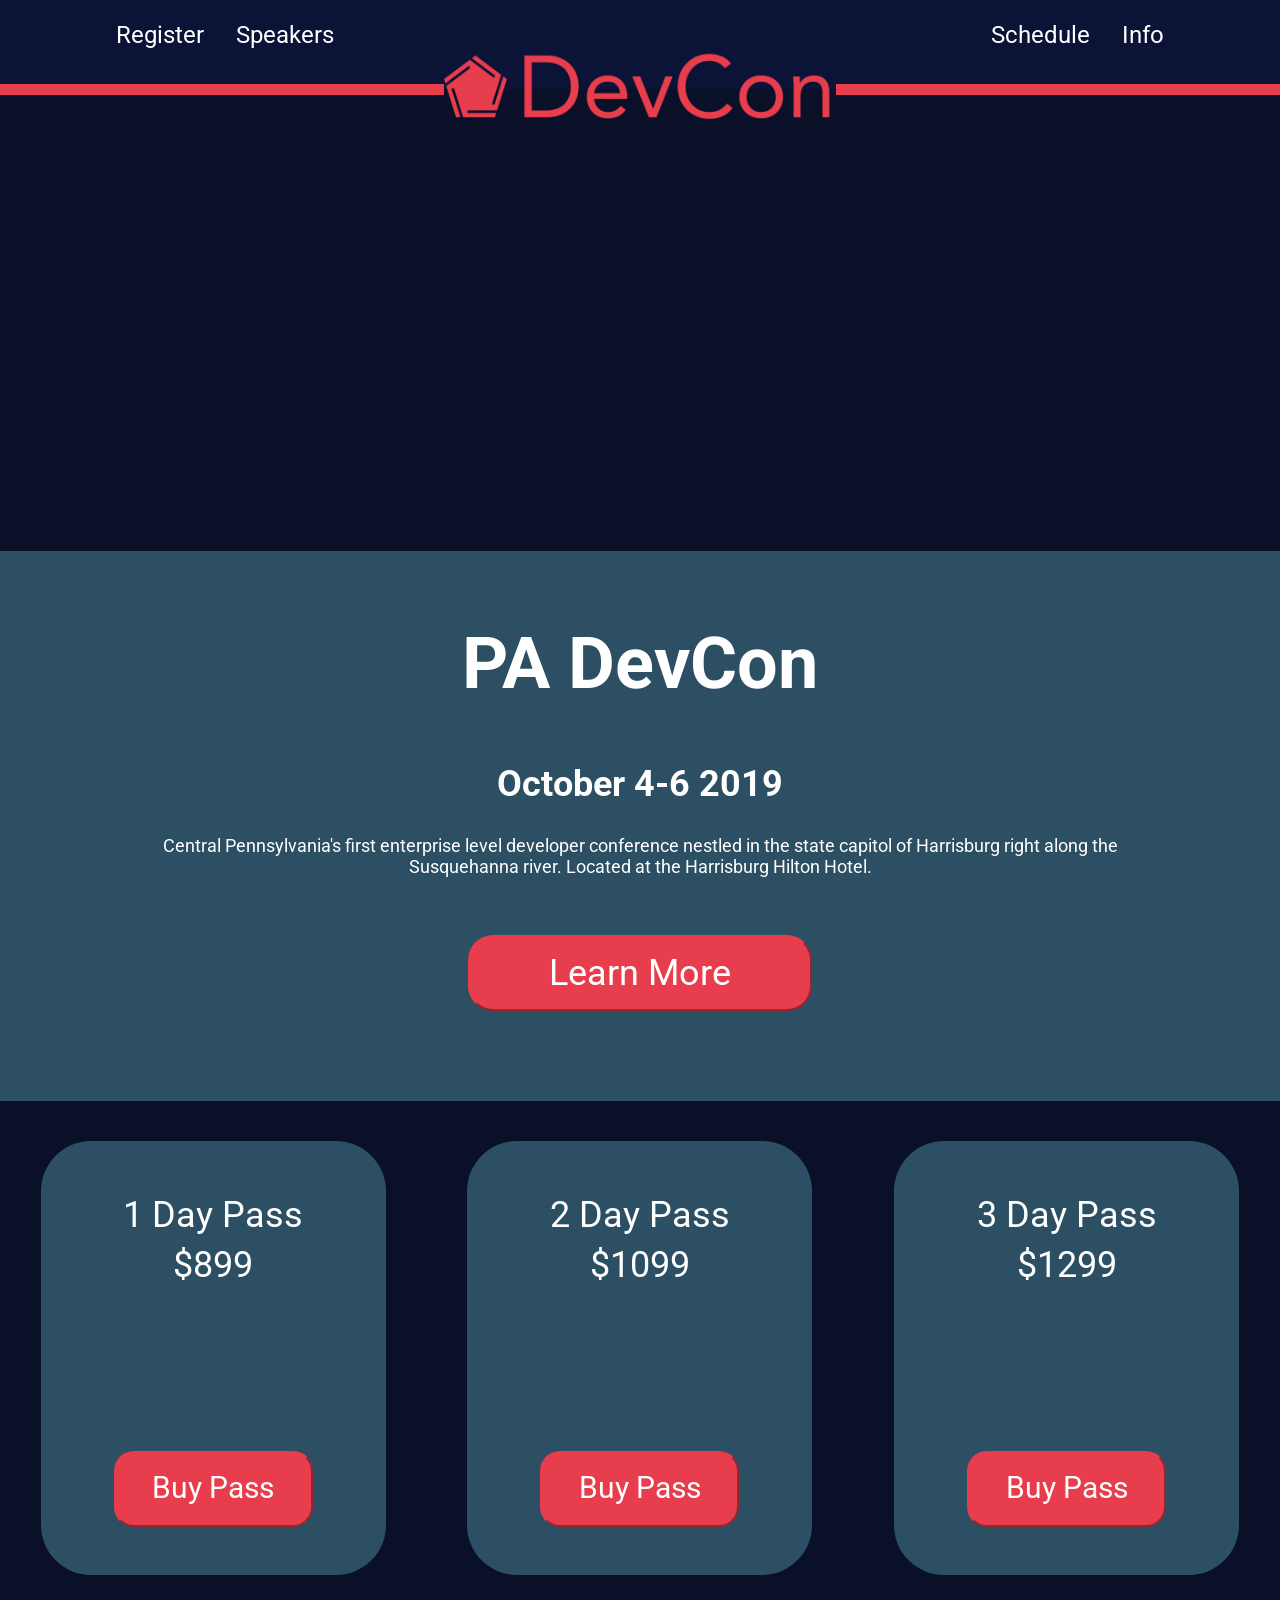
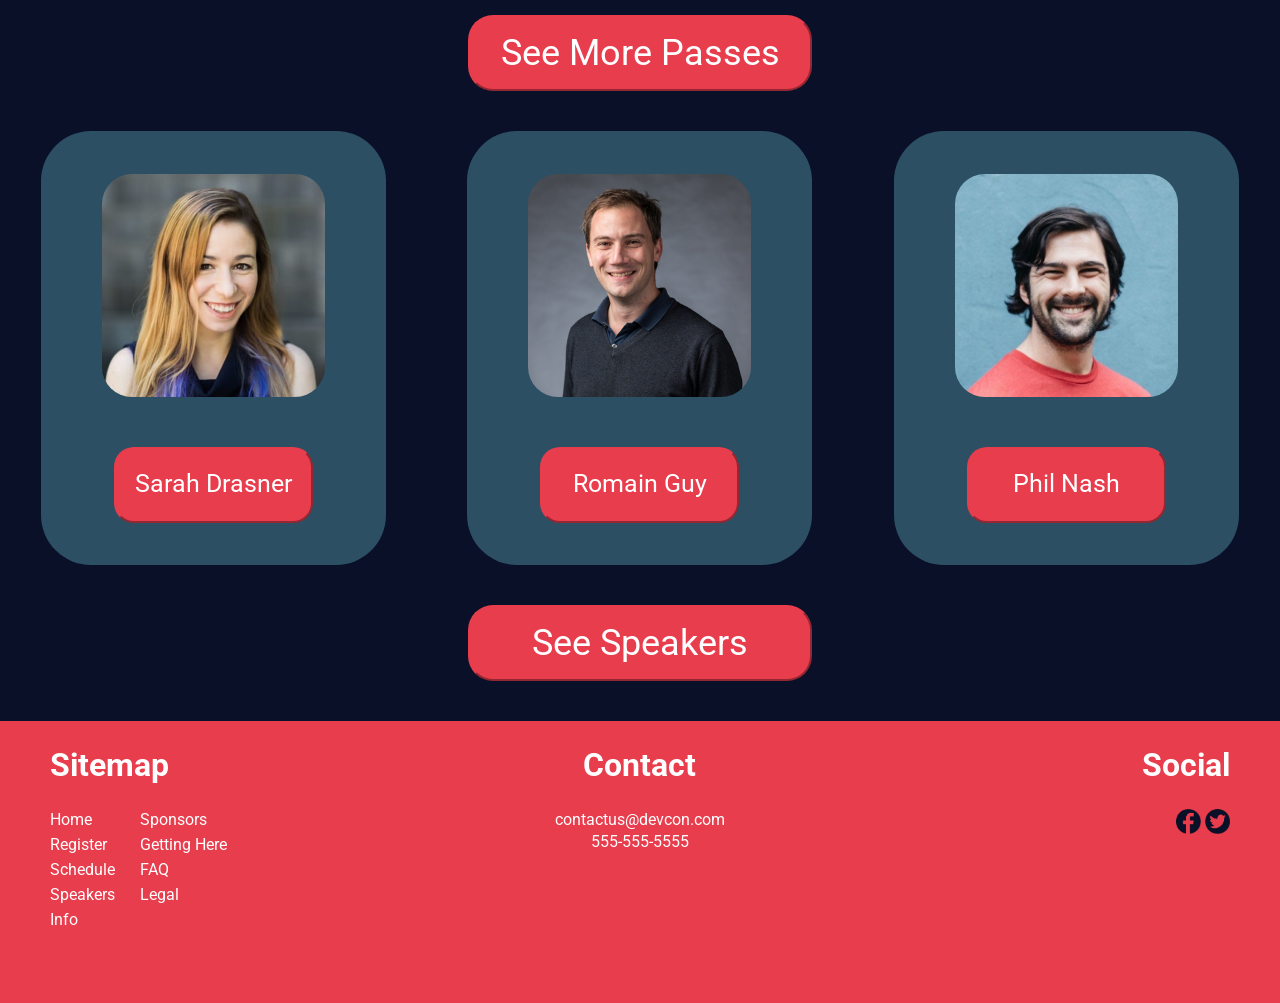
==== index.html @ 5bee3df5 "Link Corrections Made corrections to footers on all pages." ====
<!doctype html>
<html class="no-js" lang="">

<head>
  <meta charset="utf-8">
  <meta http-equiv="x-ua-compatible" content="ie=edge">
  <title></title>
  <meta name="description" content="">
  <meta name="viewport" content="width=device-width, initial-scale=1, shrink-to-fit=no">

  <link rel="manifest" href="site.webmanifest">
  <link rel="apple-touch-icon" href="icon.png">
  <!-- Place favicon.ico in the root directory -->

  <link rel="stylesheet" href="css/normalize.css">
  <link rel="stylesheet" href="css/main.css">
</head>

<body>
  <!--[if lte IE 9]>
    <p class="browserupgrade">You are using an <strong>outdated</strong> browser. Please <a href="https://browsehappy.com/">upgrade your browser</a> to improve your experience and security.</p>
  <![endif]-->

  <!-- Add your site or application content here -->
<header>
  <div class="main_nav">
    <div class="main_nav_text">
      <ul>
        <li style="float:left"><a href="sub_pages/register.html">Register</a></li>
        <li style="float:left"><a href="sub_pages/speakers.html">Speakers</a></li>
        <li style="float:right"><a href="sub_pages/info/info.html">Info</a></li>
        <li style="float:right"><a href="sub_pages/schedule.html">Schedule</a></li>
      </ul>
    </div>
    <div class="main_nav_logo_section">
      <div class="left_bar"></div>
        <div class="main_logo">
          <a href="index.html"><img src="img/devcon_logo.png" width="100%" height="auto" alt="DevCon Logo"></img></a>
        </div>
      <div class="right_bar"></div>
    </div>
  </div>
</header>

<section class="hero_section">
  <video autoplay muted width="100%" height="auto" id="main_video">
    <source src="img/Comp_2_1.mp4" type="video/mp4">
  </video>
</section>

<section class="main_content">
  <div class="learn_more">
    <div class="learn_more_text">
      <h1>PA DevCon</h1>
      <h2>October 4-6 2019</h2>
      <p>Central Pennsylvania's first enterprise level developer conference nestled in the state capitol of Harrisburg
        right along the Susquehanna river. Located at the Harrisburg Hilton Hotel.</p>
      <a href="sub_pages/info/info.html"><button>Learn More</button></a>
    </div>
  </div>

  <div class="conference_info">
    <div class="passes_container">
      <div class="passes">
        <div class="main_content_boxes">
          <div class="main_content_box_header">1 Day Pass<br>$899</div>
          <a href="sub_pages/register.html"><button class="main_content_box_buttons">Buy Pass</button></a>
        </div>
        <div class="main_content_boxes">
          <div class="main_content_box_header">2 Day Pass<br>$1099</div>
          <a href="sub_pages/register.html"><button class="main_content_box_buttons">Buy Pass</button></a>
        </div>
        <div class="main_content_boxes">
          <div class="main_content_box_header">3 Day Pass<br>$1299</div>
          <a href="sub_pages/register.html"><button class="main_content_box_buttons">Buy Pass</button></a>
        </div>
      </div>
      <a href="sub_pages/register.html"><button class="main_content_button">See More Passes</button></a>
    </div>

    <div class="speakers_container">
      <div class="speakers">
        <div class="main_content_boxes">
          <div class="main_content_box_header_img"><img src="img/sarah_drasner.jpg" class="main_content_box_img" alt="DevCon Logo"></img></div>
          <button class="main_content_box_buttons_speaker" id="sarah_drasner_link">Sarah Drasner</button>
        </div>
        <div class="main_content_boxes">
          <div class="main_content_box_header_img"><img src="img/romain_guy.jpg" class="main_content_box_img" alt="DevCon Logo"></img></div>
          <button class="main_content_box_buttons_speaker" id="romain_guy_link">Romain Guy</button></a>
        </div>
        <div class="main_content_boxes">
          <div class="main_content_box_header_img"><img src="img/phil_nash.jpg" class="main_content_box_img" alt="DevCon Logo"></img></div>
          <button class="main_content_box_buttons_speaker" id="phil_nash_link">Phil Nash</button></a>
        </div>
      </div>
      <a href="sub_pages/speakers.html"><button class="main_content_button_speaker">See Speakers</button></a>
    </div>
  </div>

  <!-- Sarah Drasner Modal -->
  <div class="speakers_modal" id="speakers_modal_content_20">
    <!-- Modal content -->
    <div class="speakers_modal_content" id="speakers_modal_content_20">
      <span class="close_modal">&times;</span>
      <img src="img/sarah_drasner.jpg" class="speakers_modal_img" alt="Sarah Drasner Headshot"></img>
      <h1>Sarah Drasner</h1>
      <h2>Sr. Cloud Developer</h2>
      <h3>Microsoft</h3>
      <p>Sarah is an award-winning Speaker, Sr Cloud Developer Advocate at Microsoft, and Staff Writer at CSS-Tricks. Sarah is also the co-founder of Web Animation Workshops, with Val Head. Sheís the author of SVG Animations from OíReilly and has given Front-end Masters workshops on Vue.js and Advanced SVG Animations. Sarah is formerly Manager of UX Design & Engineering at Trulia (Zillow). Sarah won CSS Dev Confís ìBest of the Best Awardî as well as ìBest Code Wranglerî from CSS Design Awards.</p>
      <a href="schedule.html"><button>See Schedule</button></a>
    </div>
  </div>
  <!-- Romain Guy Modal -->
  <div class="speakers_modal" id="speakers_modal_content_18">
    <!-- Modal content -->
    <div class="speakers_modal_content" id="speakers_modal_content_18">
      <span class="close_modal">&times;</span>
      <img src="img/romain_guy.jpg" class="speakers_modal_img" alt="Romain Guy Headshot"></img>
      <h1>Romain Guy</h1>
      <h2>Senior Staff Software Engineer</h2>
      <h3>Google</h3>
      <p>Romain is an engineer at Google. He worked on the Android Framework team, leading the UI toolkit and UI renderer, and now works on new Kotlin and graphics related projects.</p>
      <a href="schedule.html"><button>See Schedule</button></a>
    </div>
  </div>
  <!-- Phil Nash Modal -->
  <div class="speakers_modal" id="speakers_modal_content_14">
    <!-- Modal content -->
    <div class="speakers_modal_content" id="speakers_modal_content_14">
      <span class="close_modal">&times;</span>
      <img src="img/phil_nash.jpg" class="speakers_modal_img" alt="Phil Nash Headshot"></img>
      <h1>Phil Nash</h1>
      <h2>Developer</h2>
      <h3>Twilio</h3>
      <p>Phil Nash is a developer evangelist for Twilio. Sometimes he writes code on stage in front of a crowd, praying inside that everything works. Sometimes he writes open source code, which is much less stressful because if it is wrong someone else can correct it. He blogs on this site and on the Twilio blog and youíll find plenty of code there too.</p>
      <a href="schedule.html"><button>See Schedule</button></a>
    </div>
  </div>
</section>

<footer>
  <div class="footer_flex">
    <div class="footer_sitemap">
      <h1>Sitemap</h1>
        <ul>
          <li><a href="index.html">Home</a></li>
          <li><a href="sub_pages/info/sponsors.html">Sponsors</a></li>
          <li><a href="sub_pages/register.html">Register</a></li>
          <li><a href="sub_pages/info/getting_here.html">Getting Here</a></li>
          <li><a href="sub_pages/schedule.html">Schedule</a></li>
          <li><a href="sub_pages/info/FAQ.html">FAQ</a></li>
          <li><a href="sub_pages/speakers.html">Speakers</a></li>
          <li><a href="sub_pages/info/legal.html">Legal</a></li>
          <li><a href="sub_pages/info/info.html">Info</a></li>
        </ul>
    </div>
    <div class="footer_contact">
      <h1>Contact</h1>
      <p>contactus@devcon.com<br>
         555-555-5555</p>
    </div>
    <div class="social_media">
      <h1>Social</h1>
      <a href="https://www.facebook.com"><img src="img/social_icon_facebook.png" width="25px" height="25px" alt="Link to Facebook Page"></img></a>
      <a href="https://www.twitter.com"><img src="img/social_icons_twitter.png" width="25px" height="25px" alt="Link to Twitter Page"></img></a>
    </div>
  </div>
</footer>

  <script src="js/vendor/modernizr-3.6.0.min.js"></script>
  <script src="https://code.jquery.com/jquery-3.3.1.min.js" integrity="sha256-FgpCb/KJQlLNfOu91ta32o/NMZxltwRo8QtmkMRdAu8=" crossorigin="anonymous"></script>
  <script>window.jQuery || document.write('<script src="js/vendor/jquery-3.3.1.min.js"><\/script>')</script>
  <script src="js/plugins.js"></script>
  <script src="js/main.js"></script>

  <!-- Google Analytics: change UA-XXXXX-Y to be your site's ID. -->
  <script>
    window.ga = function () { ga.q.push(arguments) }; ga.q = []; ga.l = +new Date;
    ga('create', 'UA-XXXXX-Y', 'auto'); ga('send', 'pageview')
  </script>
  <script src="https://www.google-analytics.com/analytics.js" async defer></script>
</body>

</html>
---- css/main.css ----
/*! HTML5 Boilerplate v6.1.0 | MIT License | https://html5boilerplate.com/ */

/*
 * What follows is the result of much research on cross-browser styling.
 * Credit left inline and big thanks to Nicolas Gallagher, Jonathan Neal,
 * Kroc Camen, and the H5BP dev community and team.
 */

/* ==========================================================================
   Base styles: opinionated defaults
   ========================================================================== */

@import url('https://fonts.googleapis.com/css?family=Roboto:100,400,400i,500,700,900');

html {
    color: #222;
    font-size: 1em;
    line-height: 1.4;
}

/*
 * Remove text-shadow in selection highlight:
 * https://twitter.com/miketaylr/status/12228805301
 *
 * Vendor-prefixed and regular ::selection selectors cannot be combined:
 * https://stackoverflow.com/a/16982510/7133471
 *
 * Customize the background color to match your design.
 */

::-moz-selection {
    background: #b3d4fc;
    text-shadow: none;
}

::selection {
    background: #b3d4fc;
    text-shadow: none;
}

/*
 * A better looking default horizontal rule
 */

hr {
    display: block;
    height: 1px;
    border: 0;
    border-top: 1px solid #ccc;
    margin: 1em 0;
    padding: 0;
}

/*
 * Remove the gap between audio, canvas, iframes,
 * images, videos and the bottom of their containers:
 * https://github.com/h5bp/html5-boilerplate/issues/440
 */

audio,
canvas,
iframe,
img,
svg,
video {
    vertical-align: middle;
}

/*
 * Remove default fieldset styles.
 */

fieldset {
    border: 0;
    margin: 0;
    padding: 0;
}

/*
 * Allow only vertical resizing of textareas.
 */

textarea {
    resize: vertical;
}

/* ==========================================================================
   Browser Upgrade Prompt
   ========================================================================== */

.browserupgrade {
    margin: 0.2em 0;
    background: #ccc;
    color: #000;
    padding: 0.2em 0;
}

/* ==========================================================================
   Author's custom styles
   ========================================================================== */
    body{
     background-color: #091028;
     font-family: 'Roboto', sans-serif;
    }

/*Header For Main Pages*/
    header{
    }

    .main_nav_text{
     width: 100%;
     height: 89px;
     background-color: #0B1337;
    }

    .main_nav_text ul {
     list-style-type: none;
     margin-top: 0;
     margin-left: 100px;
     margin-right: 100px;
     margin-bottom: auto;
     padding: 0;
    }

    .main_nav_text li a{
     display:block;
     color: white;
     text-align: center;
     padding: 14px 16px;
     text-decoration: none;
     margin-top: 5px;
     margin-bottom: 0px;
     font-size: 24px;
     font-weight: 400;
    }

    .main_nav_text li a:hover {
     color: #E83D4D;
    }

    .main_nav_logo_section{
      display: flex;
      width: 100%;
      height: auto;
      margin-top: -5px;
    }

    .left_bar{
     width: 480px;
     height: 11px;
     float: left;
     background-color: #E83D4D;
    }

    .main_logo {
      width:33%;
      height:132px;
      display: flex;
      justify-content: center;
      align-items: center;
      margin: -60px auto 0 auto;
    }

    .right_bar{
     width: 480px;
     height: 11px;
     float: right;
     background-color: #E83D4D;
    }

/*Header For Info Sub Pages*/
 .info_nav {
   width: 100%;
   height: 70px;
   background-color: #2C4F63;
   margin-top: -67px;
   margin-bottom:0px;
   padding-top: 35px;
   padding-bottom: 0px;
 }

    .info_nav_text ul {
     list-style-type: none;
     margin: 0 auto;
     display: flex;
     justify-content: center;
     align-items: center;
     padding: 0;
    }

    .info_nav_text li{
      margin: 0 auto;
    }

    .info_nav_text li p{
     display:block;
     color: #E83D4D;
     text-align: center;
     padding: 14px 16px;
     text-decoration: none;
     margin-top: 5px;
     margin-bottom: 0px;
     font-size: 24px;
     font-weight: 800;
    }

    .info_nav_text li a{
     display:block;
     color: white;
     text-align: center;
     padding: 14px 16px;
     text-decoration: none;
     margin-top: 5px;
     margin-bottom: 0px;
     font-size: 24px;
     font-weight: 400;
    }

    .info_nav_text li a:hover {
     color: #E83D4D;
    }


/*Hero Section*/
.hero_section{
  width: 100%;
  height: 100%;
  margin: 0 auto -65px auto;
}

/*Video For Hero Section*/
#main_video {
  position: relative;
  margin-top:-130px;
  margin-bottom:-50px;
  z-index: -1;
  right: 0;
  bottom: 0;
  min-width: 100%;
  min-height: 100%;
}

/*main content index.html*/
section.main_content {
  width: 100%;
  height: auto;
}

.learn_more{
  width:100%;
  height:auto;
  background-color: #2C4F63;
}

.learn_more_text{
  width:75%;
  height:auto;
  color: white;
  margin: 0 auto;
  padding: 15px 0 50px 0;
  text-align: center;
  font-weight: 400;
}

  .learn_more h1{
    font-size: 72px;
  }

  .learn_more h2{
    font-size: 36px;
    line-height: normal;
  }

  .learn_more p{
    font-size: 18px;
    line-height: normal;
  }

    .learn_more button{
      margin: 40px auto 40px auto;
      width: 344px;
      height: 76px;
      border-radius: 25px;
      border-color: #E83D4D;
      background: #E83D4D;
      font-family: Roboto;
      font-style: normal;
      font-weight: normal;
      font-size: 36px;
      line-height: normal;
      color: white;
    }

.conference_info {
  width:100%;
  height:auto;
  color: white;
  margin: 0 auto;
  text-align: center;
  font-weight: 400;
}
  .passes{
    display:flex;
  }

  .speakers{
    display: flex;
  }

    .main_content_boxes{
      display: flex;
      flex-direction: column;
      justify-content: center;
      align-items: center;
      margin: 40px auto 40px;
      width: 345px;
      height: 434px;
      background-color: #2C4F63;
      border-radius: 50px;
    }

    .main_content_box_header,
    .main_content_box_header_img {
      position: relative;
      top: -80px;
      width: auto;
      height: auto;
      margin: 0 auto;
      font-size: 36px;
      font-weight: 400;
    }

    .main_content_box_header_img {
      top: -25px;
    }

    .main_content_box_buttons,
    .main_content_box_buttons_speaker {
      position: relative;
      bottom: -80px;
      width: 199px;
      height: 76px;
      margin: 0 auto 0 auto;
      font-size: 30px;
      font-weight: 400;
      color: #fff;
      background-color: #E83D4D;
      border-radius: 20px;
      border-color: #E83D4D;
    }

    .main_content_box_buttons_speaker{
      font-size: 25px;
      bottom: -25px;
    }

    .main_content_box_img{
      width:223px;
      height:223px;
      border-radius: 30px;
      border-color: none;
    }

    .main_content_button,
    .main_content_button_speaker{
      margin: 0 auto;
      width: 344px;
      height: 76px;
      border-radius: 25px;
      border-color: #E83D4D;
      background-color: #E83D4D;
      font-family: Roboto;
      font-style: normal;
      font-weight: normal;
      font-size: 36px;
      line-height: normal;
      color: white;
    }

    .main_content_button_speaker{
      margin: 0 auto 40px auto;
    }

/* Main Content Register */
.registration_passes{
  display: flex;
  flex-direction: row;
  flex-flow: wrap;

}
.registration_passes_box{
  display: flex;
  flex-direction: column;
  justify-content: center;
  align-items: center;
  margin: 40px auto 40px auto;
  width: 345px;
  height: 434px;
  background-color: #2C4F63;
  border-radius: 50px;
}

.registration_passes_header {
  position: relative;
  top: -80px;
  width: auto;
  height: auto;
  margin: 0 auto;
  font-size: 36px;
  font-weight: 400;
  color: white;
  text-align: center;
}

.registration_passes_button {
  position: relative;
  bottom: -80px;
  width: 199px;
  height: 76px;
  margin: 0 auto 0 auto;
  font-size: 30px;
  font-weight: 400;
  color: #fff;
  background-color: #E83D4D;
  border-radius: 20px;
  border-color: #E83D4D;
}

  .registration_forms{
    width: 62%;
    height: auto;
    margin: 0 auto;
  }

    .registration_forms h1{
      color:white;
    }

  .checkout_window{
    width: 100%;
    height: 262px;
    margin: 0 auto;
    background-color: #ffffff;
    border-radius: 50px;
  }

  .shipping_address{
    width: 100%;
    height: auto;
    margin: 0 auto 12px auto;
  }

    .first_name_form{
      width: 49%;
      height: 40px;
      margin: 0 0 12px 0;
      border-radius: 10px;
      border: none;
    }

    .last_name_form{
      width: 49%;
      height: 40px;
      margin: 0 0 12px 0;
      border-radius: 10px;
      border: none;
      float:right;
    }
    .address_form{
      width: 100%;
      height: 40px;
      margin: 0 auto 12px auto;
      border-radius: 10px;
      border: none;
    }
    .city_form{
      width: 48%;
      height: 40px;
      margin: 0 2px 0 0;
      border-radius: 10px;
      border: none;
    }
    .state_form{
      width: 24%;
      height: 40px;
      margin: 0 2px 0 0;
      border-radius: 10px;
      border: none;
    }
    .zipcode_form{
      width: 24%;
      height: 40px;
      margin: 0 2px 0 0;
      border-radius: 10px;
      border: none;
      float:right;
    }

  .card_information{
    margin: 0 auto 20px auto
  }
    #card_name{
      width: 100%;
      height: 40px;
      margin: 0 auto 12px auto;
      border-radius: 10px;
      border: none;
    }

    #card_number{
      width: 48%;
      height: 40px;
      margin: 0 2px 0 0;
      border-radius: 10px;
      border: none;
      float:right;
    }

    #card_date{
      width: 24%;
      height: 40px;
      margin: 0 2px 0 0;
      border-radius: 10px;
      border: none;
    }

    #card_ccv{
      width: 24%;
      height: 40px;
      margin: 0 2px 0 0;
      border-radius: 10px;
      border: none;
      float:right;
    }

  .billing_information{
    margin: 0 auto 20px auto
  }


/* Main Content Speakers */
  .speakers_main{
    display: flex;
    flex-flow: row wrap;
    justify-content: center;
    align-items: center;
    width: 100%;
    height: auto;
  }

  .speakers_flex{
    margin: 29px;

  }

  .speakers_flex_hover{
  }

    .speakers_flex_hover p{
      font-size: 64px;
      font-weight: 600;
      color: white;
      margin: 0 auto;
      text-align: center;
      padding: 25px 0;
    }

    .speakers_flex_img{
      width: 247px;
      height: 247px;
      border-radius: 50%;
    }

  /*Modal*/
  /* The Modal (background)*/
  .speakers_modal {
    display: none;
  }

  /* Modal Content*/
  .speakers_modal_content{
    background-color: #2C4F63;
    margin: auto;
    padding: 20px;
    width: 80%;
    color: #fff;
  }

    .speakers_modal_content img{
      margin-top: 50px;
    }

    .speakers_modal_content h1{
      font-family: Roboto;
      font-style: normal;
      font-size: 64px;
      font-weight: 600;
      line-height: 0px;
      margin: 100px 0 0 0;
    }

    .speakers_modal_content h2{
      font-family: Roboto;
      font-style: normal;
      font-size: 36px;
      font-weight: 400;
      line-height: 2;
    }

    .speakers_modal_content h3{
      font-family: Roboto;
      font-style: 300;
      font-size: 36px;
      font-weight: 100;
      line-height: 0;
    }

    .speakers_modal_content p{
      font-family: Roboto;
      font-style: normal;
      font-size: 18px;
      font-weight: 400;
    }

    .speakers_modal_content button{
      width: 279px;
      height: 62px;
      background-color: #e83d4d;
      border: none;
      border-radius: 25px;
      font-size: 29px;
      font-weight: 400;
      color: #ffffff;
      display: flex;
      flex-direction: column;
      justify-content: center;
      align-items: center;
      margin: 60px auto 60px auto;
      text-decoration: none !important;
    }

    .speakers_modal_content button:hover{
      background-color: #ffffff;
      color: #e83d4d;
      text-decoration: none !important;

    }

    .speakers_modal_content a:link{
      text-decoration: none !important;
    }


  #speakers_modal_content_1,
  #speakers_modal_content_2,
  #speakers_modal_content_3,
  #speakers_modal_content_4,
  #speakers_modal_content_5,
  #speakers_modal_content_6,
  #speakers_modal_content_7,
  #speakers_modal_content_8,
  #speakers_modal_content_9,
  #speakers_modal_content_10,
  #speakers_modal_content_11,
  #speakers_modal_content_12,
  #speakers_modal_content_13,
  #speakers_modal_content_14,
  #speakers_modal_content_15,
  #speakers_modal_content_16,
  #speakers_modal_content_17,
  #speakers_modal_content_18,
  #speakers_modal_content_19,
  #speakers_modal_content_20,
  #speakers_modal_content_21,
  #speakers_modal_content_22 {
  }

  /* The Close Button*/
  .close_modal {
    color: #aaaaaa;
    float: right;
    font-size: 28px;
    font-weight: bold;
    margin-top: -10px;
  }

  .close_modal:hover,
  .close_modal:focus {
    color: #000;
    text-decoration: none;
    cursor: pointer;
  }

  .speakers_modal_img{
    width: 247px;
    height: 247px;
    border-radius: 50%;
  }

/* Schedule Page */
.table_body{
  width: 80%;

  margin: 25px auto 25px auto;
  padding: 45px;
}

table {
  margin: 0 auto;
  text-align: center;
  vertical-align: center;
  border-collapse: collapse;
}

  th {
    border: 2px solid #ffffff;
    background-color: #2C4F63;
    color: #ffffff;
  }

  td {
    border: 2px solid #ffffff;
    background-color: #2C4F63;
  }

  #c1{
    background-color: blue !important;
    border: none !important;
  }

  td h1{
    color: #ffffff;
    font-size: 12px;
    font-weight: 600;
  }

  td h2{
    color: #ffffff;
    font-size: 10px;
    font-weight: 400;
  }

  td h3{
    color: #ffffff;
    font-size: 10px;
    font-weight: 100;
  }

/* Info Page */
.where_is_devcon{
  margin: 50px auto 50px auto;
  }
.info_about_devcon{
  width: 60%;
  height: auto;
  margin: 80px auto 50px auto;
}

.info_about_devcon h1{
  color: #ffffff;
  font-size: 72px;
  line-height: 20px;
}

.info_about_devcon p{
  color: #ffffff;
  font-size: 20px;
}

/* Getting Here Page*/
.getting_here_map{
  width: 75%;
  height: 500px;
  margin: 50px auto 50px auto;
}

/* Footer*/
footer{
  background-color: #E83D4D;
  width: 100%;
  height: 282px;
  color: white;
  display: flex;
}

.footer_flex {
  background-color: #E83D4D;
  width: 100%;
  height: 282px;
  color: white;
  display: flex;
}

  .footer_sitemap{
    margin-left: 50px;
    width: 33%;
    height: 200px;
  }

      .footer_sitemap ul{
          width:210px;
          list-style-type: none;
          margin-left: -40px;
      }

      .footer_sitemap li{
          float:left;
          height:15px;
          margin:0 0 10px 0;
          width:90px;
      }
      .footer_sitemap li:nth-child(even){
          margin-right:0;
      }

      .footer_sitemap a{
        text-decoration: none;
        color: #ffffff;
      }

      .footer_sitemap a:hover{
        text-decoration: none;
        color: #091028;

      }

  .footer_contact{
     text-align: center;
     margin: 0 auto;
     width: 33%;
     height: 200px;
  }

  .social_media{
    float:right;
    text-align: right;
    width: 33%;
    height: 200px;
    margin-right: 50px;
  }

/* ==========================================================================
   Helper classes
   ========================================================================== */

/*
 * Hide visually and from screen readers
 */

.hidden {
    display: none !important;
}

/*
 * Hide only visually, but have it available for screen readers:
 * https://snook.ca/archives/html_and_css/hiding-content-for-accessibility
 *
 * 1. For long content, line feeds are not interpreted as spaces and small width
 *    causes content to wrap 1 word per line:
 *    https://medium.com/@jessebeach/beware-smushed-off-screen-accessible-text-5952a4c2cbfe
 */

.visuallyhidden {
    border: 0;
    clip: rect(0 0 0 0);
    height: 1px;
    margin: -1px;
    overflow: hidden;
    padding: 0;
    position: absolute;
    width: 1px;
    white-space: nowrap; /* 1 */
}

/*
 * Extends the .visuallyhidden class to allow the element
 * to be focusable when navigated to via the keyboard:
 * https://www.drupal.org/node/897638
 */

.visuallyhidden.focusable:active,
.visuallyhidden.focusable:focus {
    clip: auto;
    height: auto;
    margin: 0;
    overflow: visible;
    position: static;
    width: auto;
    white-space: inherit;
}

/*
 * Hide visually and from screen readers, but maintain layout
 */

.invisible {
    visibility: hidden;
}

/*
 * Clearfix: contain floats
 *
 * For modern browsers
 * 1. The space content is one way to avoid an Opera bug when the
 *    `contenteditable` attribute is included anywhere else in the document.
 *    Otherwise it causes space to appear at the top and bottom of elements
 *    that receive the `clearfix` class.
 * 2. The use of `table` rather than `block` is only necessary if using
 *    `:before` to contain the top-margins of child elements.
 */

.clearfix:before,
.clearfix:after {
    content: " "; /* 1 */
    display: table; /* 2 */
}

.clearfix:after {
    clear: both;
}

/* ==========================================================================
   EXAMPLE Media Queries for Responsive Design.
   These examples override the primary ('mobile first') styles.
   Modify as content requires.
   ========================================================================== */

@media only screen and (min-width: 35em) {
    /* Style adjustments for viewports that meet the condition */
}

@media print,
       (-webkit-min-device-pixel-ratio: 1.25),
       (min-resolution: 1.25dppx),
       (min-resolution: 120dpi) {
    /* Style adjustments for high resolution devices */
}

/* ==========================================================================
   Print styles.
   Inlined to avoid the additional HTTP request:
   https://www.phpied.com/delay-loading-your-print-css/
   ========================================================================== */

@media print {
    *,
    *:before,
    *:after {
        background: transparent !important;
        color: #000 !important; /* Black prints faster */
        -webkit-box-shadow: none !important;
        box-shadow: none !important;
        text-shadow: none !important;
    }

    a,
    a:visited {
        text-decoration: underline;
    }

    a[href]:after {
        content: " (" attr(href) ")";
    }

    abbr[title]:after {
        content: " (" attr(title) ")";
    }

    /*
     * Don't show links that are fragment identifiers,
     * or use the `javascript:` pseudo protocol
     */

    a[href^="#"]:after,
    a[href^="javascript:"]:after {
        content: "";
    }

    pre {
        white-space: pre-wrap !important;
    }
    pre,
    blockquote {
        border: 1px solid #999;
        page-break-inside: avoid;
    }

    /*
     * Printing Tables:
     * http://css-discuss.incutio.com/wiki/Printing_Tables
     */

    thead {
        display: table-header-group;
    }

    tr,
    img {
        page-break-inside: avoid;
    }

    p,
    h2,
    h3 {
        orphans: 3;
        widows: 3;
    }

    h2,
    h3 {
        page-break-after: avoid;
    }
}
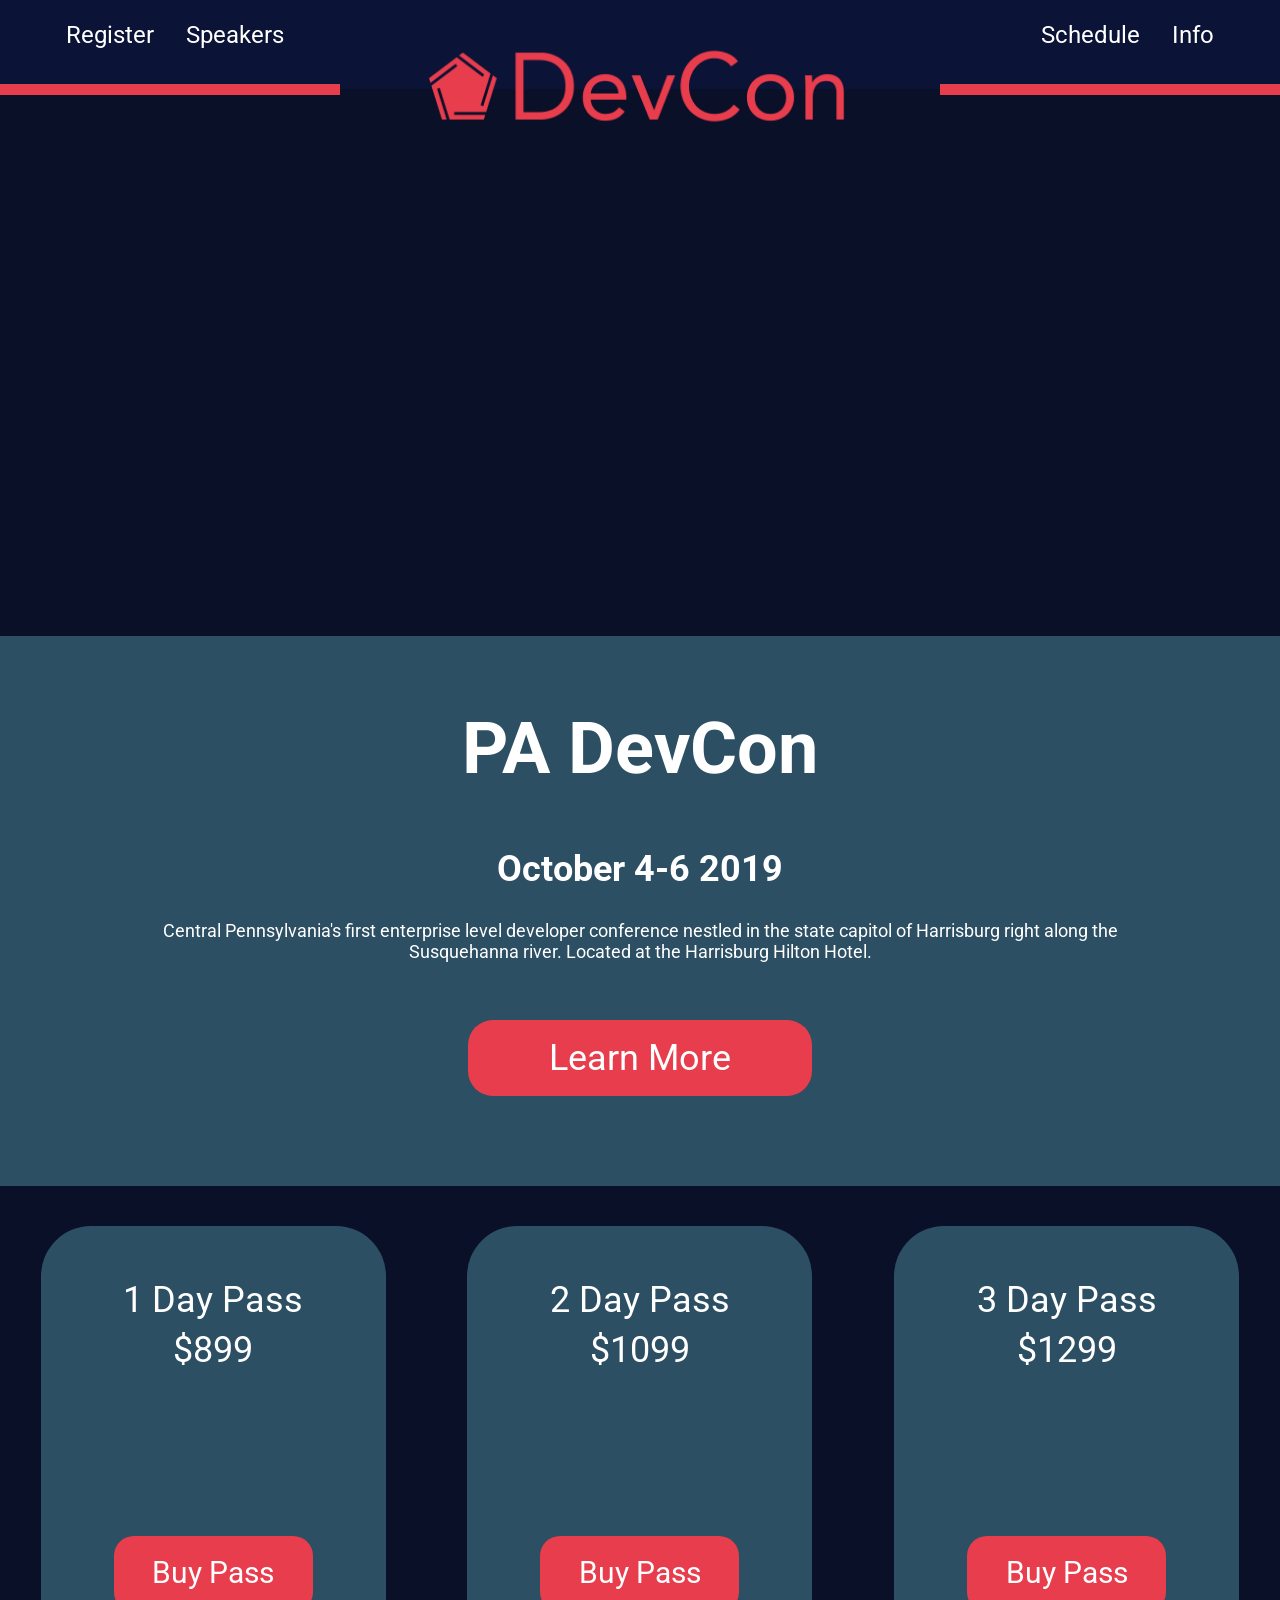
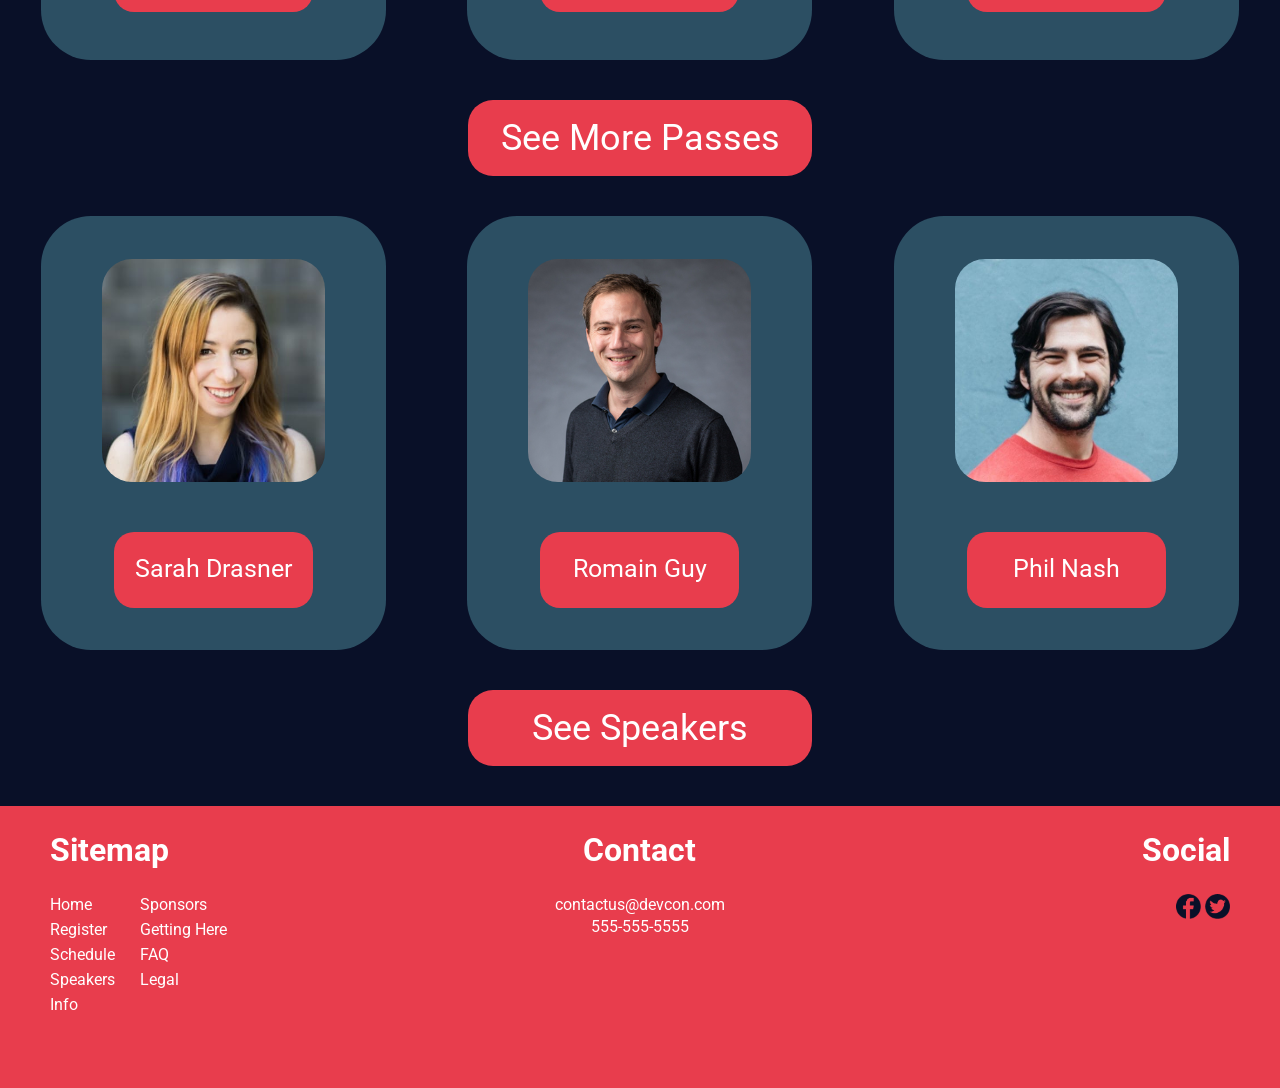
==== commit c463fda2: "Continued Responsive Work Mostly finished speakers page. Started adjusting other pages. Info page an" ====
--- a/index.html
+++ b/index.html
@@ -1,10 +1,10 @@
 <!doctype html>
-<html class="no-js" lang="">
+<html class="no-js" lang="en-US">
 
 <head>
   <meta charset="utf-8">
   <meta http-equiv="x-ua-compatible" content="ie=edge">
-  <title></title>
+  <title>DevCon</title>
   <meta name="description" content="">
   <meta name="viewport" content="width=device-width, initial-scale=1, shrink-to-fit=no">
 
@@ -14,6 +14,7 @@
 
   <link rel="stylesheet" href="css/normalize.css">
   <link rel="stylesheet" href="css/main.css">
+  <link rel="stylesheet" href="css/modal_js.css">
 </head>
 
 <body>
@@ -40,12 +41,47 @@
       <div class="right_bar"></div>
     </div>
   </div>
+
+  <div class="main_nav_phone">
+    <div class="logo_menu">
+      <div class="main_logo">
+        <a href="index.html"><img src="img/devcon_logo.png" width="100%" height="auto" alt="DevCon Logo"></img></a>
+      </div>
+      <div class="hamburger_menu">
+        <div class="bar1"></div>
+        <div class="bar2"></div>
+        <div class="bar3"></div>
+      </div>
+    </div>
+
+    <div class="mobile_nav_text">
+      <ul>
+        <li id="register_padding"><a href="sub_pages/register.html">Register</a></li>
+        <li><div class="nav_bar"></div></li>
+        <li><a href="sub_pages/speakers.html">Speakers</a></li>
+        <li><div class="nav_bar"></div></li>
+        <li><a href="sub_pages/schedule.html">Schedule</a></li>
+        <li><div class="nav_bar"></div></li>
+        <li><a href="sub_pages/info/info.html">Info</a></li>
+        <li><div class="nav_bar"></div></li>
+          <li id="nav_text_small"><a href="sub_pages/info/sponsors.html">Sponsors</a></li>
+          <li id="nav_text_small"><div class="nav_bar_2"></div></li>
+          <li id="nav_text_small"><a href="sub_pages/info/getting_here.html">Getting Here</a></li>
+          <li id="nav_text_small"><div class="nav_bar_2"></div></li>
+          <li id="nav_text_small"><a href="sub_pages/info/legal.html">Legal</a></li>
+      </ul>
+    </div>
+  </div>
 </header>
 
 <section class="hero_section">
-  <video autoplay muted width="100%" height="auto" id="main_video">
+  <video autoplay loop muted width="100%" height="auto" id="main_video">
     <source src="img/Comp_2_1.mp4" type="video/mp4">
   </video>
+</section>
+
+<section class="hero_section_iphone">
+  <img src="img/logo_iphone_2.png" width="85%" height="auto" alt="DevCon Logo"></img>
 </section>
 
 <section class="main_content">
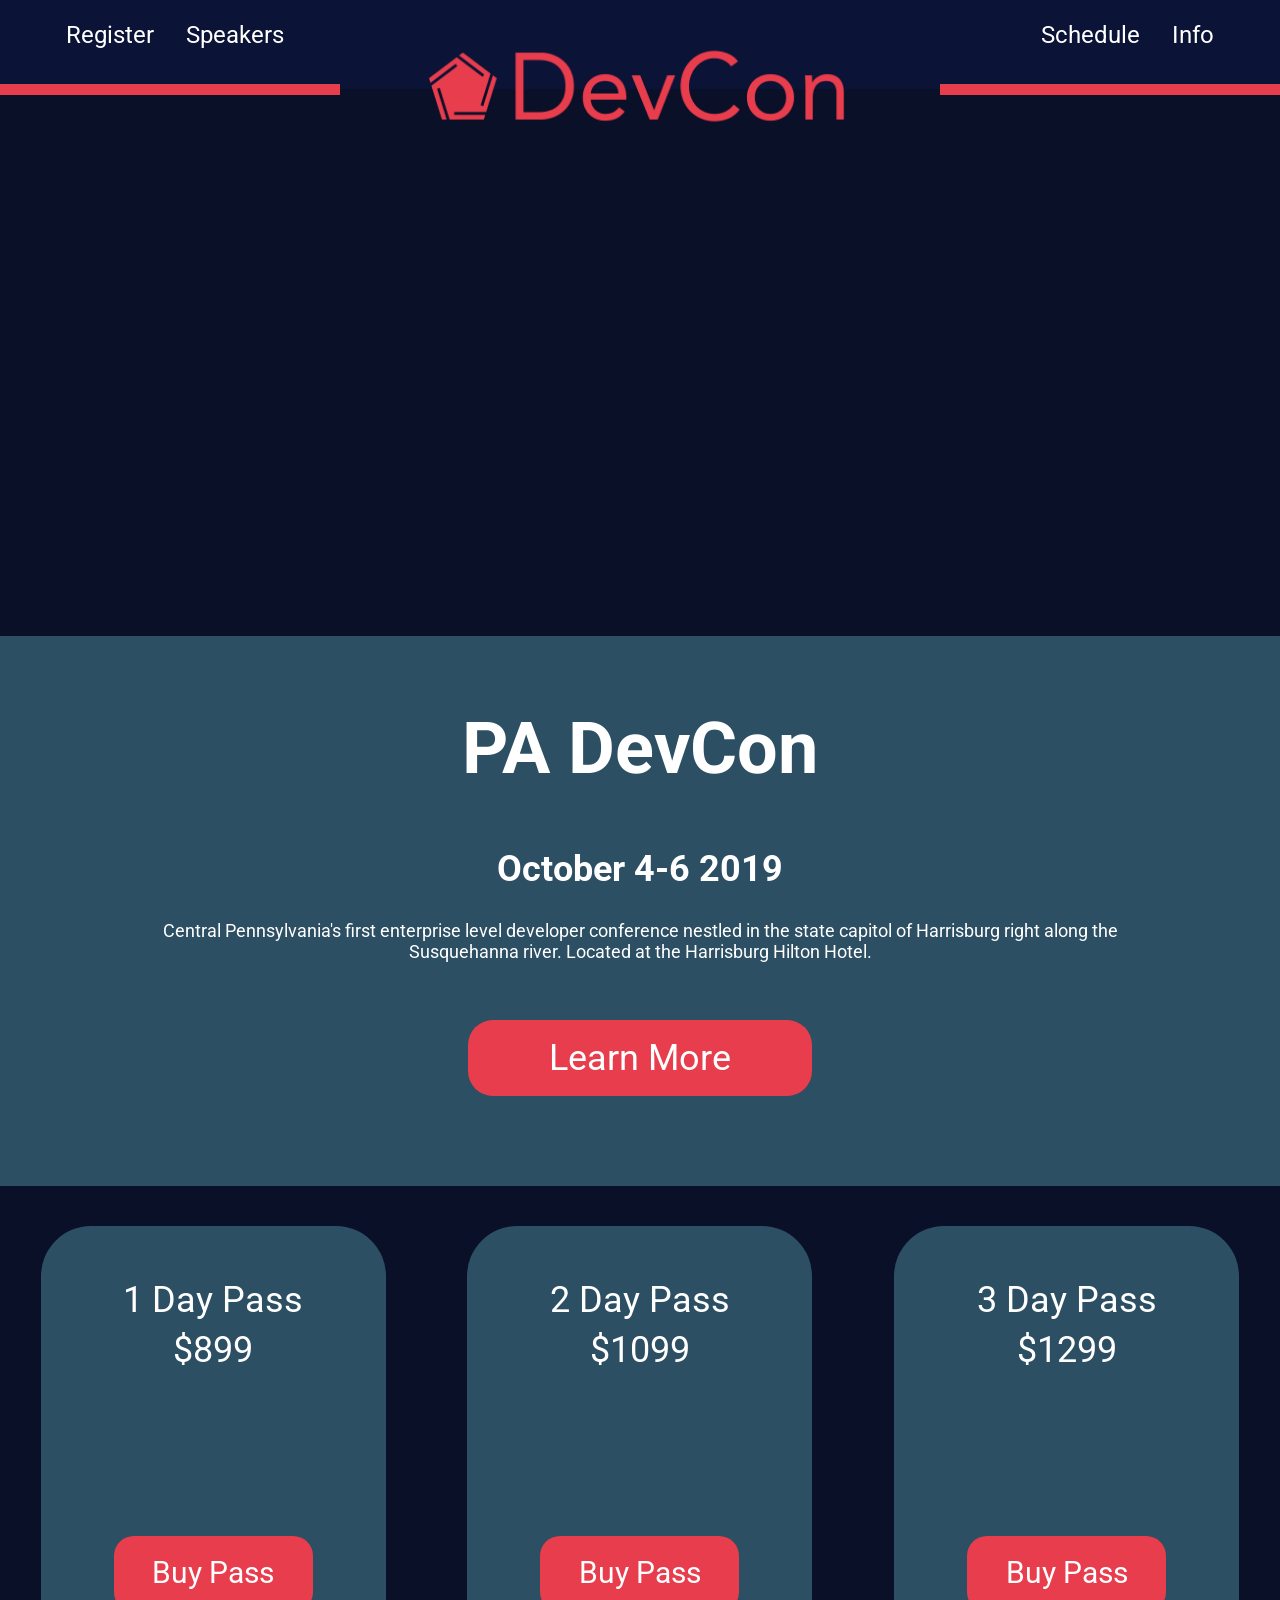
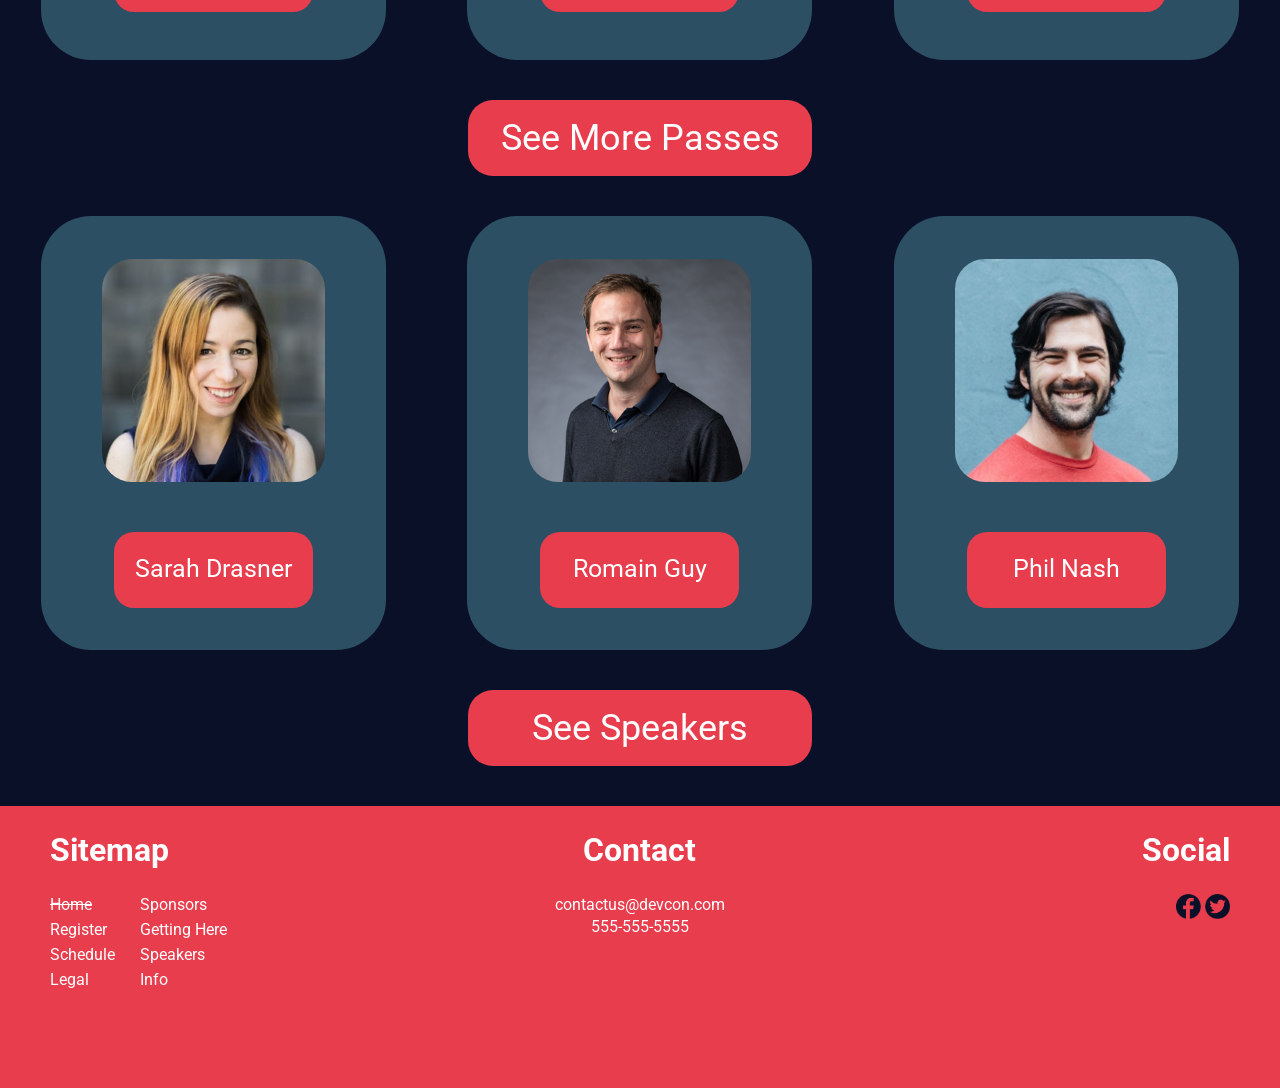
==== commit 3e3f502a: "Fully built site. Fully responsive and fully built site for final." ====
--- a/index.html
+++ b/index.html
@@ -14,7 +14,6 @@
 
   <link rel="stylesheet" href="css/normalize.css">
   <link rel="stylesheet" href="css/main.css">
-  <link rel="stylesheet" href="css/modal_js.css">
 </head>
 
 <body>
@@ -27,16 +26,16 @@
   <div class="main_nav">
     <div class="main_nav_text">
       <ul>
-        <li style="float:left"><a href="sub_pages/register.html">Register</a></li>
-        <li style="float:left"><a href="sub_pages/speakers.html">Speakers</a></li>
-        <li style="float:right"><a href="sub_pages/info/info.html">Info</a></li>
-        <li style="float:right"><a href="sub_pages/schedule.html">Schedule</a></li>
+        <li style="float:left"><a href="sub_pages/register.html"title="Register Page">Register</a></li>
+        <li style="float:left"><a href="sub_pages/speakers.html" title="Speakers Page">Speakers</a></li>
+        <li style="float:right"><a href="sub_pages/info/info.html" title="Information Pages">Info</a></li>
+        <li style="float:right"><a href="sub_pages/schedule.html" title="Schedule Page">Schedule</a></li>
       </ul>
     </div>
     <div class="main_nav_logo_section">
       <div class="left_bar"></div>
         <div class="main_logo">
-          <a href="index.html"><img src="img/devcon_logo.png" width="100%" height="auto" alt="DevCon Logo"></img></a>
+          <a href="index.html" title="Home Page"><img src="img/devcon_logo.png" width="100%" height="auto" alt="DevCon Logo"></img></a>
         </div>
       <div class="right_bar"></div>
     </div>
@@ -45,7 +44,7 @@
   <div class="main_nav_phone">
     <div class="logo_menu">
       <div class="main_logo">
-        <a href="index.html"><img src="img/devcon_logo.png" width="100%" height="auto" alt="DevCon Logo"></img></a>
+        <a href="index.html" title="Home Page"><img src="img/devcon_logo.png" width="100%" height="auto" alt="DevCon Logo"></img></a>
       </div>
       <div class="hamburger_menu">
         <div class="bar1"></div>
@@ -56,19 +55,19 @@
 
     <div class="mobile_nav_text">
       <ul>
-        <li id="register_padding"><a href="sub_pages/register.html">Register</a></li>
-        <li><div class="nav_bar"></div></li>
-        <li><a href="sub_pages/speakers.html">Speakers</a></li>
-        <li><div class="nav_bar"></div></li>
-        <li><a href="sub_pages/schedule.html">Schedule</a></li>
-        <li><div class="nav_bar"></div></li>
-        <li><a href="sub_pages/info/info.html">Info</a></li>
-        <li><div class="nav_bar"></div></li>
-          <li id="nav_text_small"><a href="sub_pages/info/sponsors.html">Sponsors</a></li>
+        <li id="register_padding"><a href="sub_pages/register.html" title="Register Page">Register</a></li>
+        <li><div class="nav_bar"></div></li>
+        <li><a href="sub_pages/speakers.html" title="Speakers Page">Speakers</a></li>
+        <li><div class="nav_bar"></div></li>
+        <li><a href="sub_pages/schedule.html" title="Schedule Page">Schedule</a></li>
+        <li><div class="nav_bar"></div></li>
+        <li><a href="sub_pages/info/info.html" title="Information Pages">Info</a></li>
+        <li><div class="nav_bar"></div></li>
+          <li id="nav_text_small"><a href="sub_pages/info/sponsors.html" title="Sponsors Page">Sponsors</a></li>
           <li id="nav_text_small"><div class="nav_bar_2"></div></li>
-          <li id="nav_text_small"><a href="sub_pages/info/getting_here.html">Getting Here</a></li>
+          <li id="nav_text_small"><a href="sub_pages/info/getting_here.html" title="Getting Here Page">Getting Here</a></li>
           <li id="nav_text_small"><div class="nav_bar_2"></div></li>
-          <li id="nav_text_small"><a href="sub_pages/info/legal.html">Legal</a></li>
+          <li id="nav_text_small"><a href="sub_pages/info/legal.html" title="Legal and Conduct Page">Legal</a></li>
       </ul>
     </div>
   </div>
@@ -81,7 +80,7 @@
 </section>
 
 <section class="hero_section_iphone">
-  <img src="img/logo_iphone_2.png" width="85%" height="auto" alt="DevCon Logo"></img>
+  <img src="img/logo_iphone_2.png" width="85%" height="auto" alt="DevCon Logo For iPhone Hero Section"></img>
 </section>
 
 <section class="main_content">
@@ -91,7 +90,7 @@
       <h2>October 4-6 2019</h2>
       <p>Central Pennsylvania's first enterprise level developer conference nestled in the state capitol of Harrisburg
         right along the Susquehanna river. Located at the Harrisburg Hilton Hotel.</p>
-      <a href="sub_pages/info/info.html"><button>Learn More</button></a>
+      <a href="sub_pages/info/info.html" title="Information Pages"><button>Learn More</button></a>
     </div>
   </div>
 
@@ -100,36 +99,36 @@
       <div class="passes">
         <div class="main_content_boxes">
           <div class="main_content_box_header">1 Day Pass<br>$899</div>
-          <a href="sub_pages/register.html"><button class="main_content_box_buttons">Buy Pass</button></a>
+          <a href="sub_pages/register.html" title="Register Page"><button class="main_content_box_buttons">Buy Pass</button></a>
         </div>
         <div class="main_content_boxes">
           <div class="main_content_box_header">2 Day Pass<br>$1099</div>
-          <a href="sub_pages/register.html"><button class="main_content_box_buttons">Buy Pass</button></a>
+          <a href="sub_pages/register.html" title="Register Page"><button class="main_content_box_buttons">Buy Pass</button></a>
         </div>
         <div class="main_content_boxes">
           <div class="main_content_box_header">3 Day Pass<br>$1299</div>
-          <a href="sub_pages/register.html"><button class="main_content_box_buttons">Buy Pass</button></a>
-        </div>
-      </div>
-      <a href="sub_pages/register.html"><button class="main_content_button">See More Passes</button></a>
+          <a href="sub_pages/register.html" title="Register Page"><button class="main_content_box_buttons">Buy Pass</button></a>
+        </div>
+      </div>
+      <a href="sub_pages/register.html" title="Register Page"><button class="main_content_button">See More Passes</button></a>
     </div>
 
     <div class="speakers_container">
       <div class="speakers">
         <div class="main_content_boxes">
-          <div class="main_content_box_header_img"><img src="img/sarah_drasner.jpg" class="main_content_box_img" alt="DevCon Logo"></img></div>
+          <div class="main_content_box_header_img"><img src="img/sarah_drasner.jpg" class="main_content_box_img" alt="Speaker Sarah Drasner"></img></div>
           <button class="main_content_box_buttons_speaker" id="sarah_drasner_link">Sarah Drasner</button>
         </div>
         <div class="main_content_boxes">
-          <div class="main_content_box_header_img"><img src="img/romain_guy.jpg" class="main_content_box_img" alt="DevCon Logo"></img></div>
+          <div class="main_content_box_header_img"><img src="img/romain_guy.jpg" class="main_content_box_img" alt="Speaker Romain guy"></img></div>
           <button class="main_content_box_buttons_speaker" id="romain_guy_link">Romain Guy</button></a>
         </div>
         <div class="main_content_boxes">
-          <div class="main_content_box_header_img"><img src="img/phil_nash.jpg" class="main_content_box_img" alt="DevCon Logo"></img></div>
+          <div class="main_content_box_header_img"><img src="img/phil_nash.jpg" class="main_content_box_img" alt="Speaker Phil Nash"></img></div>
           <button class="main_content_box_buttons_speaker" id="phil_nash_link">Phil Nash</button></a>
         </div>
       </div>
-      <a href="sub_pages/speakers.html"><button class="main_content_button_speaker">See Speakers</button></a>
+      <a href="sub_pages/speakers.html" title="Speakers Page"><button class="main_content_button_speaker">See Speakers</button></a>
     </div>
   </div>
 
@@ -138,12 +137,12 @@
     <!-- Modal content -->
     <div class="speakers_modal_content" id="speakers_modal_content_20">
       <span class="close_modal">&times;</span>
-      <img src="img/sarah_drasner.jpg" class="speakers_modal_img" alt="Sarah Drasner Headshot"></img>
+      <img src="img/sarah_drasner.jpg" class="speakers_modal_img" alt="Speaker Sarah Drasner"></img>
       <h1>Sarah Drasner</h1>
       <h2>Sr. Cloud Developer</h2>
       <h3>Microsoft</h3>
-      <p>Sarah is an award-winning Speaker, Sr Cloud Developer Advocate at Microsoft, and Staff Writer at CSS-Tricks. Sarah is also the co-founder of Web Animation Workshops, with Val Head. Sheís the author of SVG Animations from OíReilly and has given Front-end Masters workshops on Vue.js and Advanced SVG Animations. Sarah is formerly Manager of UX Design & Engineering at Trulia (Zillow). Sarah won CSS Dev Confís ìBest of the Best Awardî as well as ìBest Code Wranglerî from CSS Design Awards.</p>
-      <a href="schedule.html"><button>See Schedule</button></a>
+      <p>Sarah is an award-winning Speaker, Sr Cloud Developer Advocate at Microsoft, and Staff Writer at CSS-Tricks. Sarah is also the co-founder of Web Animation Workshops, with Val Head. She is the author of SVG Animations from OíReilly and has given Front-end Masters workshops on Vue.js and Advanced SVG Animations. Sarah is formerly Manager of UX Design & Engineering at Trulia (Zillow). Sarah won CSS Dev Con's <i>Best of the Best Award</i> as well as <i>Best Code Wrangler</i> from CSS Design Awards.</p>
+      <a href="schedule.html" title="Schedule Page"><button>See Schedule</button></a>
     </div>
   </div>
   <!-- Romain Guy Modal -->
@@ -151,12 +150,12 @@
     <!-- Modal content -->
     <div class="speakers_modal_content" id="speakers_modal_content_18">
       <span class="close_modal">&times;</span>
-      <img src="img/romain_guy.jpg" class="speakers_modal_img" alt="Romain Guy Headshot"></img>
+      <img src="img/romain_guy.jpg" class="speakers_modal_img" alt="Speaker Romain guy"></img>
       <h1>Romain Guy</h1>
       <h2>Senior Staff Software Engineer</h2>
       <h3>Google</h3>
       <p>Romain is an engineer at Google. He worked on the Android Framework team, leading the UI toolkit and UI renderer, and now works on new Kotlin and graphics related projects.</p>
-      <a href="schedule.html"><button>See Schedule</button></a>
+      <a href="schedule.html" title="Schedule Page"><button>See Schedule</button></a>
     </div>
   </div>
   <!-- Phil Nash Modal -->
@@ -164,12 +163,12 @@
     <!-- Modal content -->
     <div class="speakers_modal_content" id="speakers_modal_content_14">
       <span class="close_modal">&times;</span>
-      <img src="img/phil_nash.jpg" class="speakers_modal_img" alt="Phil Nash Headshot"></img>
+      <img src="img/phil_nash.jpg" class="speakers_modal_img" alt="Speaker Phil Nash"></img>
       <h1>Phil Nash</h1>
       <h2>Developer</h2>
       <h3>Twilio</h3>
       <p>Phil Nash is a developer evangelist for Twilio. Sometimes he writes code on stage in front of a crowd, praying inside that everything works. Sometimes he writes open source code, which is much less stressful because if it is wrong someone else can correct it. He blogs on this site and on the Twilio blog and youíll find plenty of code there too.</p>
-      <a href="schedule.html"><button>See Schedule</button></a>
+      <a href="schedule.html" title="Schedule Page"><button>See Schedule</button></a>
     </div>
   </div>
 </section>
@@ -179,15 +178,14 @@
     <div class="footer_sitemap">
       <h1>Sitemap</h1>
         <ul>
-          <li><a href="index.html">Home</a></li>
-          <li><a href="sub_pages/info/sponsors.html">Sponsors</a></li>
-          <li><a href="sub_pages/register.html">Register</a></li>
-          <li><a href="sub_pages/info/getting_here.html">Getting Here</a></li>
-          <li><a href="sub_pages/schedule.html">Schedule</a></li>
-          <li><a href="sub_pages/info/FAQ.html">FAQ</a></li>
-          <li><a href="sub_pages/speakers.html">Speakers</a></li>
-          <li><a href="sub_pages/info/legal.html">Legal</a></li>
-          <li><a href="sub_pages/info/info.html">Info</a></li>
+          <li id="home_current"><a href="index.html" title="Home Page">Home</a></li>
+          <li><a href="sub_pages/info/sponsors.html" title="Sponsors Page">Sponsors</a></li>
+          <li><a href="sub_pages/register.html" title="Register Page">Register</a></li>
+          <li><a href="sub_pages/info/getting_here.html" title="Getting Here Page">Getting Here</a></li>
+          <li><a href="sub_pages/schedule.html" title="Schedule Page">Schedule</a></li>
+          <li><a href="sub_pages/speakers.html" title="Speakers Page">Speakers</a></li>
+          <li><a href="sub_pages/info/legal.html" title="Legal and Conduct Page">Legal</a></li>
+          <li><a href="sub_pages/info/info.html" title="Information Pages">Info</a></li>
         </ul>
     </div>
     <div class="footer_contact">
@@ -197,8 +195,8 @@
     </div>
     <div class="social_media">
       <h1>Social</h1>
-      <a href="https://www.facebook.com"><img src="img/social_icon_facebook.png" width="25px" height="25px" alt="Link to Facebook Page"></img></a>
-      <a href="https://www.twitter.com"><img src="img/social_icons_twitter.png" width="25px" height="25px" alt="Link to Twitter Page"></img></a>
+      <a href="https://www.facebook.com" title="Link to Facebook Page"><img src="img/social_icon_facebook.png" width="25px" height="25px" alt="Link to Facebook Page"></img></a>
+      <a href="https://www.twitter.com" title="Link to Twitter Page"><img src="img/social_icons_twitter.png" width="25px" height="25px" alt="Link to Twitter Page"></img></a>
     </div>
   </div>
 </footer>
@@ -206,7 +204,7 @@
   <script src="js/vendor/modernizr-3.6.0.min.js"></script>
   <script src="https://code.jquery.com/jquery-3.3.1.min.js" integrity="sha256-FgpCb/KJQlLNfOu91ta32o/NMZxltwRo8QtmkMRdAu8=" crossorigin="anonymous"></script>
   <script>window.jQuery || document.write('<script src="js/vendor/jquery-3.3.1.min.js"><\/script>')</script>
-  <script src="js/plugins.js"></script>
+  <!--<script src="js/plugins.js"></script>-->
   <script src="js/main.js"></script>
 
   <!-- Google Analytics: change UA-XXXXX-Y to be your site's ID. -->
